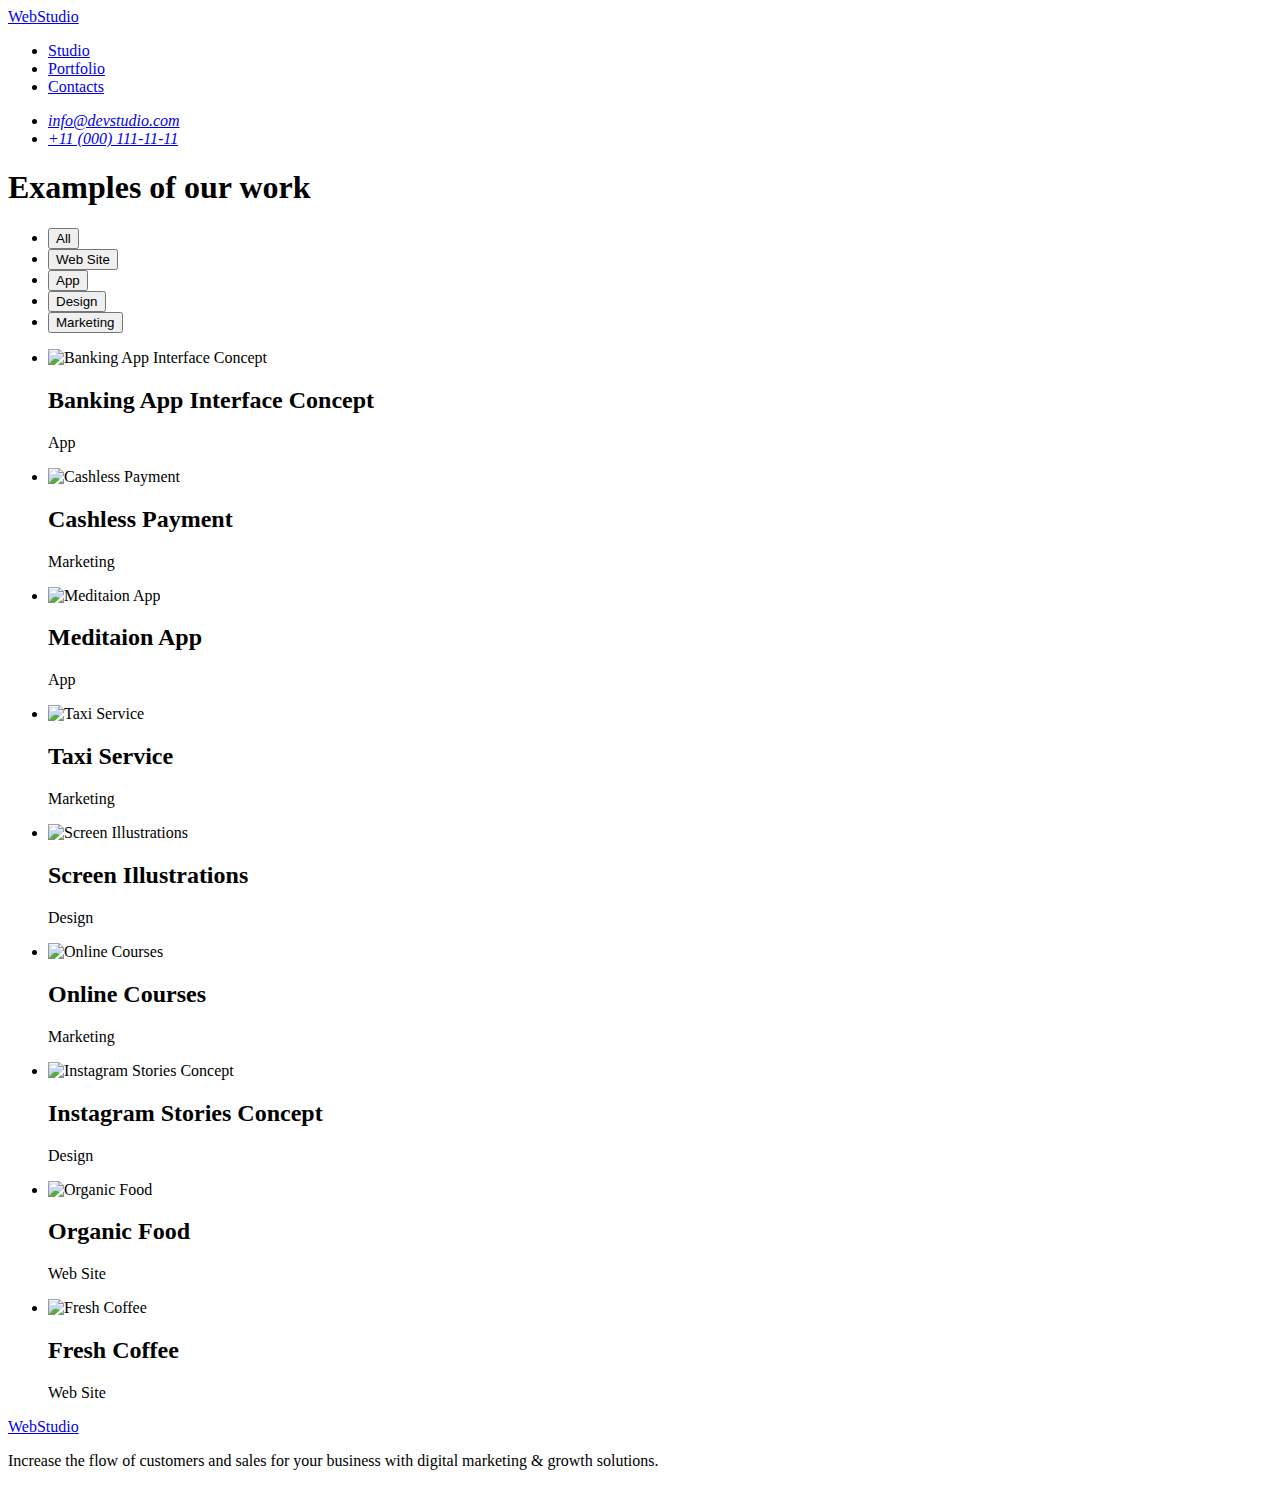
==== portfolio.html @ 7ffc1be1 "flex2" ====
<!DOCTYPE html>
<html lang="en">
	<head>
		<meta charset="UTF-8" />
		<meta http-equiv="X-UA-Compatible" content="IE=edge" />
		<meta name="viewport" content="width=device-width, initial-scale=1.0" />
		<title>Portfolio</title
		><link rel="preconnect" href="https://fonts.googleapis.com" />
		<link rel="preconnect" href="https://fonts.gstatic.com" crossorigin />
		<link
			href="https://fonts.googleapis.com/css2?family=Raleway:wght@800&family=Roboto:wght@400;500;700;900&display=swap"
			rel="stylesheet"
		/>
		<link
			rel="stylesheet"
			href="https://cdnjs.cloudflare.com/ajax/libs/modern-normalize/1.1.0/modern-normalize.min.css"
			integrity="sha512-wpPYUAdjBVSE4KJnH1VR1HeZfpl1ub8YT/NKx4PuQ5NmX2tKuGu6U/JRp5y+Y8XG2tV+wKQpNHVUX03MfMFn9Q=="
			crossorigin="anonymous"
			referrerpolicy="no-referrer"
		/>
		<link rel="stylesheet" href="./css/styles.css" />
	</head>
	<body>
		<!--     Header    -->
		<header class="header">
			<div class="container">
				<div class="header-container">
					<nav class="header-navigation list">
						<a class="header-logo" href="./index.html"><span>Web</span>Studio</a>
						<ul class="header-list list">
							<li class="header-list-item"><a href="./index.html" class="header-link link">Studio</a></li>
							<li class="header-list-item"><a href="./portfolio.html" class="header-link link">Portfolio</a></li>
							<li class="header-list-item"><a href="#" class="header-link link">Contacts</a></li>
						</ul>
					</nav>
					<address class="header-addess">
						<ul class="list">
							<li><a class="header-mail link" href="mailto:info@devstudio.com">info@devstudio.com</a></li>
							<li><a class="header-tell link" href="tel:+110001111111">+11 (000) 111-11-11</a></li>
						</ul>
					</address>
				</div>
			</div>
		</header>
		<!-- Main -->
		<section class="portfolio"
			><div class="container">
				<h1 class="visually-hidden">Examples of our work</h1>
				<!--                       Buttons                          -->
				<ul class="portfolio-list list">
					<li class="portfolio-item"><button type="button" class="btn">All</button></li>
					<li class="portfolio-item"><button type="button" class="btn">Web Site</button></li>
					<li class="portfolio-item"><button type="button" class="btn">App</button></li>
					<li class="portfolio-item"><button type="button" class="btn">Design</button></li>
					<li class="portfolio-item"><button type="button" class="btn">Marketing</button></li>
				</ul>
				<ul class="exampl-list list">
					<li class="exampl-item"
						><img src="./images/portfolio/img1.jpg" alt="Banking App Interface Concept" width="360" /><h2
							class="exampl-subtitle"
							>Banking App Interface Concept</h2
						><p class="exampl-descr">App</p></li
					>
					<li class="exampl-item"
						><img src="./images/portfolio/img2.jpg" alt="Cashless Payment" width="360" /><h2 class="exampl-subtitle"
							>Cashless Payment</h2
						><p class="exampl-descr">Marketing</p></li
					>
					<li class="exampl-item"
						><img src="./images/portfolio/img3.jpg" alt="Meditaion App" width="360" /><h2 class="exampl-subtitle"
							>Meditaion App</h2
						><p>App</p></li
					>
					<li class="exampl-item"
						><img src="./images/portfolio/img4.jpg" alt="Taxi Service" width="360" /><h2 class="exampl-subtitle"
							>Taxi Service</h2
						><p class="exampl-descr">Marketing</p></li
					>
					<li class="exampl-item"
						><img src="./images/portfolio/img5.jpg" alt="Screen Illustrations" width="360" /><h2 class="exampl-subtitle"
							>Screen Illustrations</h2
						><p class="exampl-descr">Design</p></li
					>
					<li class="exampl-item"
						><img src="./images/portfolio/img6.jpg" alt="Online Courses" width="360" /><h2 class="exampl-subtitle"
							>Online Courses</h2
						><p class="exampl-descr">Marketing</p></li
					>
					<li class="exampl-item"
						><img src="./images/portfolio/img7.jpg" alt="Instagram Stories Concept" width="360" /><h2
							class="exampl-subtitle"
							>Instagram Stories Concept</h2
						><p class="exampl-descr">Design</p></li
					>
					<li class="exampl-item"
						><img src="./images/portfolio/img8.jpg" alt="Organic Food" width="360" /><h2 class="exampl-subtitle"
							>Organic Food</h2
						><p class="exampl-descr">Web Site</p></li
					>
					<li class="exampl-item"
						><img src="./images/portfolio/img9.jpg" alt="Fresh Coffee" width="360" /><h2 class="exampl-subtitle"
							>Fresh Coffee</h2
						><p class="exampl-descr">Web Site</p></li
					></ul
				></div
			>
		</section>
		<!-- Footer -->
		<footer class="footer"
			><div class="container">
				<a class="footer-logo link" href="./index.html"><span class="accent">Web</span>Studio</a>
				<p class="footer-text">
					Increase the flow of customers and sales for your business with digital marketing & growth solutions.
				</p></div
			>
		</footer>
	</body>
</html>
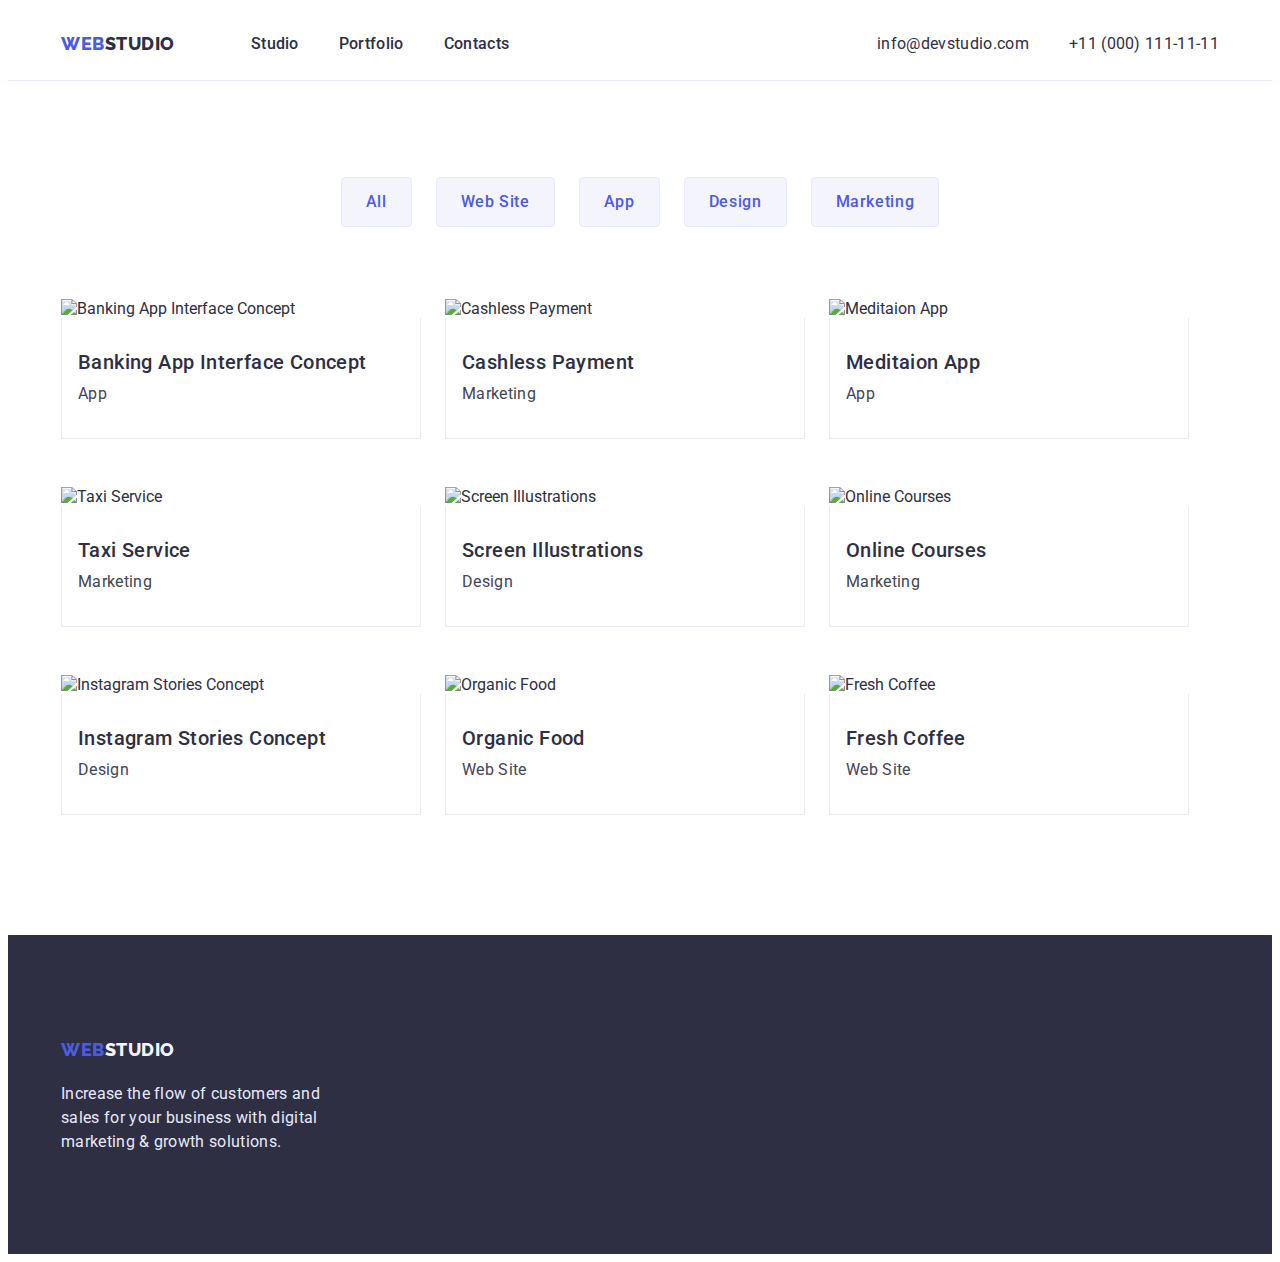
==== commit a0b93b5f: "finitalacomedia2" ====
--- a/portfolio.html
+++ b/portfolio.html
@@ -23,23 +23,21 @@
 	<body>
 		<!--     Header    -->
 		<header class="header">
-			<div class="container">
-				<div class="header-container">
-					<nav class="header-navigation list">
-						<a class="header-logo" href="./index.html"><span>Web</span>Studio</a>
-						<ul class="header-list list">
-							<li class="header-list-item"><a href="./index.html" class="header-link link">Studio</a></li>
-							<li class="header-list-item"><a href="./portfolio.html" class="header-link link">Portfolio</a></li>
-							<li class="header-list-item"><a href="#" class="header-link link">Contacts</a></li>
-						</ul>
-					</nav>
-					<address class="header-addess">
-						<ul class="list">
-							<li><a class="header-mail link" href="mailto:info@devstudio.com">info@devstudio.com</a></li>
-							<li><a class="header-tell link" href="tel:+110001111111">+11 (000) 111-11-11</a></li>
-						</ul>
-					</address>
-				</div>
+			<div class="container-header">
+				<nav class="header-navigation list">
+					<a class="header-logo" href="./index.html"><span>Web</span>Studio</a>
+					<ul class="header-list list">
+						<li class="header-list-item"><a href="./index.html" class="header-link link">Studio</a></li>
+						<li class="header-list-item"><a href="./portfolio.html" class="header-link link">Portfolio</a></li>
+						<li class="header-list-item"><a href="#" class="header-link link">Contacts</a></li>
+					</ul>
+				</nav>
+				<address class="header-addess">
+					<ul class="list">
+						<li><a class="header-mail link" href="mailto:info@devstudio.com">info@devstudio.com</a></li>
+						<li><a class="header-tell link" href="tel:+110001111111">+11 (000) 111-11-11</a></li>
+					</ul>
+				</address>
 			</div>
 		</header>
 		<!-- Main -->
@@ -56,51 +54,51 @@
 				</ul>
 				<ul class="exampl-list list">
 					<li class="exampl-item"
-						><img src="./images/portfolio/img1.jpg" alt="Banking App Interface Concept" width="360" /><h2
-							class="exampl-subtitle"
-							>Banking App Interface Concept</h2
-						><p class="exampl-descr">App</p></li
+						><img src="./images/portfolio/img1.jpg" alt="Banking App Interface Concept" width="360" /><div
+							class="exampl-content"
+							><h2 class="exampl-subtitle">Banking App Interface Concept</h2><p class="exampl-descr">App</p></div
+						></li
 					>
 					<li class="exampl-item"
-						><img src="./images/portfolio/img2.jpg" alt="Cashless Payment" width="360" /><h2 class="exampl-subtitle"
-							>Cashless Payment</h2
-						><p class="exampl-descr">Marketing</p></li
+						><img src="./images/portfolio/img2.jpg" alt="Cashless Payment" width="360" /><div class="exampl-content"
+							><h2 class="exampl-subtitle">Cashless Payment</h2><p class="exampl-descr">Marketing</p></div
+						></li
 					>
 					<li class="exampl-item"
-						><img src="./images/portfolio/img3.jpg" alt="Meditaion App" width="360" /><h2 class="exampl-subtitle"
-							>Meditaion App</h2
-						><p>App</p></li
+						><img src="./images/portfolio/img3.jpg" alt="Meditaion App" width="360" /><div class="exampl-content"
+							><h2 class="exampl-subtitle">Meditaion App</h2><p class="exampl-descr">App</p></div
+						></li
 					>
 					<li class="exampl-item"
-						><img src="./images/portfolio/img4.jpg" alt="Taxi Service" width="360" /><h2 class="exampl-subtitle"
-							>Taxi Service</h2
-						><p class="exampl-descr">Marketing</p></li
+						><img src="./images/portfolio/img4.jpg" alt="Taxi Service" width="360" /><div class="exampl-content"
+							><h2 class="exampl-subtitle">Taxi Service</h2><p class="exampl-descr">Marketing</p></div
+						></li
 					>
 					<li class="exampl-item"
-						><img src="./images/portfolio/img5.jpg" alt="Screen Illustrations" width="360" /><h2 class="exampl-subtitle"
-							>Screen Illustrations</h2
-						><p class="exampl-descr">Design</p></li
+						><img src="./images/portfolio/img5.jpg" alt="Screen Illustrations" width="360" /><div class="exampl-content"
+							><h2 class="exampl-subtitle">Screen Illustrations</h2><p class="exampl-descr">Design</p></div
+						></li
 					>
 					<li class="exampl-item"
-						><img src="./images/portfolio/img6.jpg" alt="Online Courses" width="360" /><h2 class="exampl-subtitle"
-							>Online Courses</h2
-						><p class="exampl-descr">Marketing</p></li
+						><img src="./images/portfolio/img6.jpg" alt="Online Courses" width="360" /><div class="exampl-content"
+							><h2 class="exampl-subtitle">Online Courses</h2><p class="exampl-descr">Marketing</p></div
+						></li
 					>
 					<li class="exampl-item"
-						><img src="./images/portfolio/img7.jpg" alt="Instagram Stories Concept" width="360" /><h2
-							class="exampl-subtitle"
-							>Instagram Stories Concept</h2
-						><p class="exampl-descr">Design</p></li
+						><img src="./images/portfolio/img7.jpg" alt="Instagram Stories Concept" width="360" /><div
+							class="exampl-content"
+							><h2 class="exampl-subtitle">Instagram Stories Concept</h2><p class="exampl-descr">Design</p></div
+						></li
 					>
 					<li class="exampl-item"
-						><img src="./images/portfolio/img8.jpg" alt="Organic Food" width="360" /><h2 class="exampl-subtitle"
-							>Organic Food</h2
-						><p class="exampl-descr">Web Site</p></li
+						><img src="./images/portfolio/img8.jpg" alt="Organic Food" width="360" /><div class="exampl-content"
+							><h2 class="exampl-subtitle">Organic Food</h2><p class="exampl-descr">Web Site</p></div
+						></li
 					>
 					<li class="exampl-item"
-						><img src="./images/portfolio/img9.jpg" alt="Fresh Coffee" width="360" /><h2 class="exampl-subtitle"
-							>Fresh Coffee</h2
-						><p class="exampl-descr">Web Site</p></li
+						><img src="./images/portfolio/img9.jpg" alt="Fresh Coffee" width="360" /><div class="exampl-content">
+							<h2 class="exampl-subtitle">Fresh Coffee</h2><p class="exampl-descr">Web Site</p></div
+						></li
 					></ul
 				></div
 			>
--- a/css/styles.css
+++ b/css/styles.css
@@ -0,0 +1,358 @@
+:root {
+	--main-color: #2e2f42;
+	--accent-color: #434455;
+	--white-pure-color: #ffffff;
+	--white-first-color: #f4f4fd;
+	--white-second-color: #e7e9fc;
+	--blue-first-color: #4d5ae5;
+	--blue-second-color: #404bbf;
+}
+h1,
+h2,
+h3,
+h4,
+h5,
+h6,
+p {
+	margin: 0;
+}
+
+ul {
+	margin: 0;
+	padding: 0;
+}
+
+img {
+	display: block;
+	max-width: 100%;
+	height: auto;
+}
+
+body {
+	font-family: "Roboto", sans-serif, "Raleway", sans-serif;
+	font-weight: 400;
+	background: var(--white-pure-color);
+	color: var(--main-color);
+}
+.container {
+	max-width: 1158px;
+	margin: 0 auto;
+	padding: 0 15px;
+}
+.container-header {
+	display: flex;
+	align-items: center;
+	max-width: 1158px;
+	margin: 0 auto;
+	padding: 0 15px;
+}
+.link {
+	text-decoration: none;
+}
+.link:hover,
+.link:focus,
+.link:active {
+	color: var(--blue-second-color);
+}
+.list {
+	list-style: none;
+	display: flex;
+	align-items: center;
+}
+.header {
+	border-bottom: 1px solid var(--white-second-color);
+}
+.header-navigation {
+	display: flex;
+	align-items: center;
+}
+.header-logo {
+	font-family: "Raleway", sans-serif;
+	font-style: normal;
+	font-weight: 800;
+	font-size: 18px;
+	line-height: 1.33;
+	display: inline-block;
+	letter-spacing: 0.03em;
+	text-transform: uppercase;
+	text-decoration: none;
+	color: var(--main-color);
+	margin-right: 76px;
+	padding: 24px 0;
+}
+.header-logo span {
+	color: var(--blue-first-color);
+}
+.header-addess {
+	display: flex;
+	align-items: center;
+	margin-left: auto;
+}
+.header-list {
+	display: flex;
+	gap: 40px;
+}
+.header-list-item {
+	font-weight: 500;
+	font-size: 16px;
+	line-height: 1.5;
+	letter-spacing: 0.02em;
+	color: var(--main-color);
+}
+.header-link {
+	font-weight: 500;
+	font-size: 16px;
+	line-height: 1.5;
+	letter-spacing: 0.02em;
+	color: var(--main-color);
+}
+.header-mail {
+	font-style: normal;
+	font-size: 16px;
+	line-height: 1.5;
+	letter-spacing: 0.02em;
+	color: var(--main-color);
+	margin-right: 40px;
+	padding: 24px 0;
+}
+.header-tell {
+	font-style: normal;
+	font-size: 16px;
+	line-height: 1.5;
+	letter-spacing: 0.02em;
+	color: var(--main-color);
+	padding: 24px 0;
+}
+
+/* Hero section */
+.hero {
+	background: var(--main-color);
+	padding-top: 188px;
+	padding-bottom: 188px;
+	border: 1px solid #000;
+}
+.hero-container {
+	display: flex;
+	flex-direction: column;
+	align-items: center;
+	gap: 48px;
+}
+.hero-title {
+	font-size: 56px;
+	font-weight: 700;
+	line-height: 1.07;
+	text-align: center;
+	letter-spacing: 0.02em;
+	color: var(--white-pure-color);
+	width: 496px;
+}
+.hero-btn {
+	font-family: "Roboto", sans-serif;
+	font-weight: 500;
+	display: flex;
+	flex-direction: row;
+	align-items: flex-start;
+	width: 169px;
+	height: 56px;
+	gap: 10px;
+	padding-left: 32px;
+	font-size: 16px;
+	line-height: 1.5;
+	align-items: center;
+	letter-spacing: 0.04em;
+	color: var(--white-pure-color);
+	cursor: pointer;
+	background: var(--blue-first-color);
+	box-shadow: 0px 4px 4px rgba(0, 0, 0, 0.15);
+	border-radius: 4px;
+	border: none;
+	margin: 0 auto;
+}
+.hero-btn:hover,
+.hero-btn:focus {
+	background: var(--blue-second-color);
+}
+.methods {
+	padding-top: 120px;
+}
+.visually-hidden {
+	position: absolute;
+	top: -150%;
+	z-index: -100;
+	width: 0;
+	height: 0;
+	opacity: 0;
+	visibility: hidden;
+	user-select: none;
+	pointer-events: none;
+	cursor: none;
+	margin: 0;
+	padding: 0;
+	overflow: hidden;
+	border: none;
+	outline: none;
+	white-space: nowrap;
+}
+.mtd-list {
+	display: flex;
+	column-gap: 24px;
+}
+
+.mtd-list-title {
+	font-weight: 500;
+	font-size: 20px;
+	line-height: 1.2;
+	letter-spacing: 0.02em;
+	color: var(--main-color);
+}
+.mtd-list-text {
+	width: 264px;
+	font-size: 16px;
+	line-height: 1.5;
+	letter-spacing: 0.02em;
+	color: var(--accent-color);
+}
+.work {
+	padding-top: 120px;
+	padding-bottom: 120px;
+}
+.work-title {
+	font-weight: 700;
+	font-size: 36px;
+	line-height: 1.11;
+	text-align: center;
+	letter-spacing: 0.02em;
+	text-transform: capitalize;
+	color: var(--main-color);
+	margin-bottom: 72px;
+}
+.work-list {
+	display: flex;
+	gap: 24px;
+}
+.team {
+	background: var(--white-first-color);
+	padding: 120px 0 120px;
+}
+.team-list {
+	display: flex;
+	gap: 24px;
+}
+.team-title {
+	font-weight: 700;
+	font-size: 36px;
+	line-height: 1.11;
+	text-align: center;
+	letter-spacing: 0.02em;
+	text-transform: capitalize;
+	color: var(--main-color);
+	margin-bottom: 72px;
+}
+.team-name {
+	font-weight: 500;
+	font-size: 20px;
+	line-height: 1.2;
+	text-align: center;
+	letter-spacing: 0.02em;
+	color: var(--main-color);
+	margin-bottom: 8px;
+}
+.team-prof {
+	font-size: 16px;
+	line-height: 1.5;
+	text-align: center;
+	letter-spacing: 0.02em;
+	color: var(--accent-color);
+	font-size: 16px;
+}
+.team-content {
+	padding: 32px 16px;
+	background-color: var(--white-pure-color);
+}
+
+.footer-logo {
+	font-family: "Raleway";
+	font-style: normal;
+	font-weight: 800;
+	font-size: 18px;
+	line-height: 1.7;
+	display: inline-block;
+	letter-spacing: 0.03em;
+	text-transform: uppercase;
+	color: var(--white-first-color);
+	margin-bottom: 16px;
+}
+.footer-logo span {
+	color: var(--blue-first-color);
+}
+.footer-text {
+	font-size: 16px;
+	line-height: 1.5;
+	letter-spacing: 0.02em;
+	color: var(--white-second-color);
+	width: 264px;
+}
+.footer {
+	background: var(--main-color);
+	padding: 100px 0;
+}
+.portfolio {
+	display: flex;
+	flex-direction: column;
+	align-items: center;
+	padding-top: 96px;
+	padding-bottom: 120px;
+}
+.portfolio-list {
+	display: flex;
+	gap: 24px;
+	justify-content: center;
+}
+.btn {
+	font-family: inherit;
+	background: --white-first-color;
+	font-weight: 500;
+	font-size: 16px;
+	line-height: 1.5;
+	display: flex;
+	align-items: center;
+	text-align: center;
+	letter-spacing: 0.04em;
+	height: 48px;
+	color: var(--blue-first-color);
+	padding: 24px;
+	background: var(--white-first-color);
+	border: 1px solid var(--white-second-color);
+	border-radius: 4px;
+}
+.btn:hover,
+.btn:focus {
+	color: var(--white-pure-color);
+	background: var(--blue-second-color);
+}
+.exampl-list {
+	flex-wrap: wrap;
+	row-gap: 48px;
+	column-gap: 24px;
+	margin-top: 72px;
+}
+.exampl-content {
+	padding: 32px 16px;
+	border-right: 1px solid var(--white-second-color);
+	border-left: 1px solid var(--white-second-color);
+	border-bottom: 1px solid var(--white-second-color);
+}
+.exampl-subtitle {
+	font-weight: 500;
+	font-size: 20px;
+	line-height: 1.2;
+	letter-spacing: 0.02em;
+	color: var(--main-color);
+	margin-bottom: 8px;
+}
+.exampl-descr {
+	font-size: 16px;
+	line-height: 1.5;
+	letter-spacing: 0.02em;
+	color: var(--accent-color);
+}
